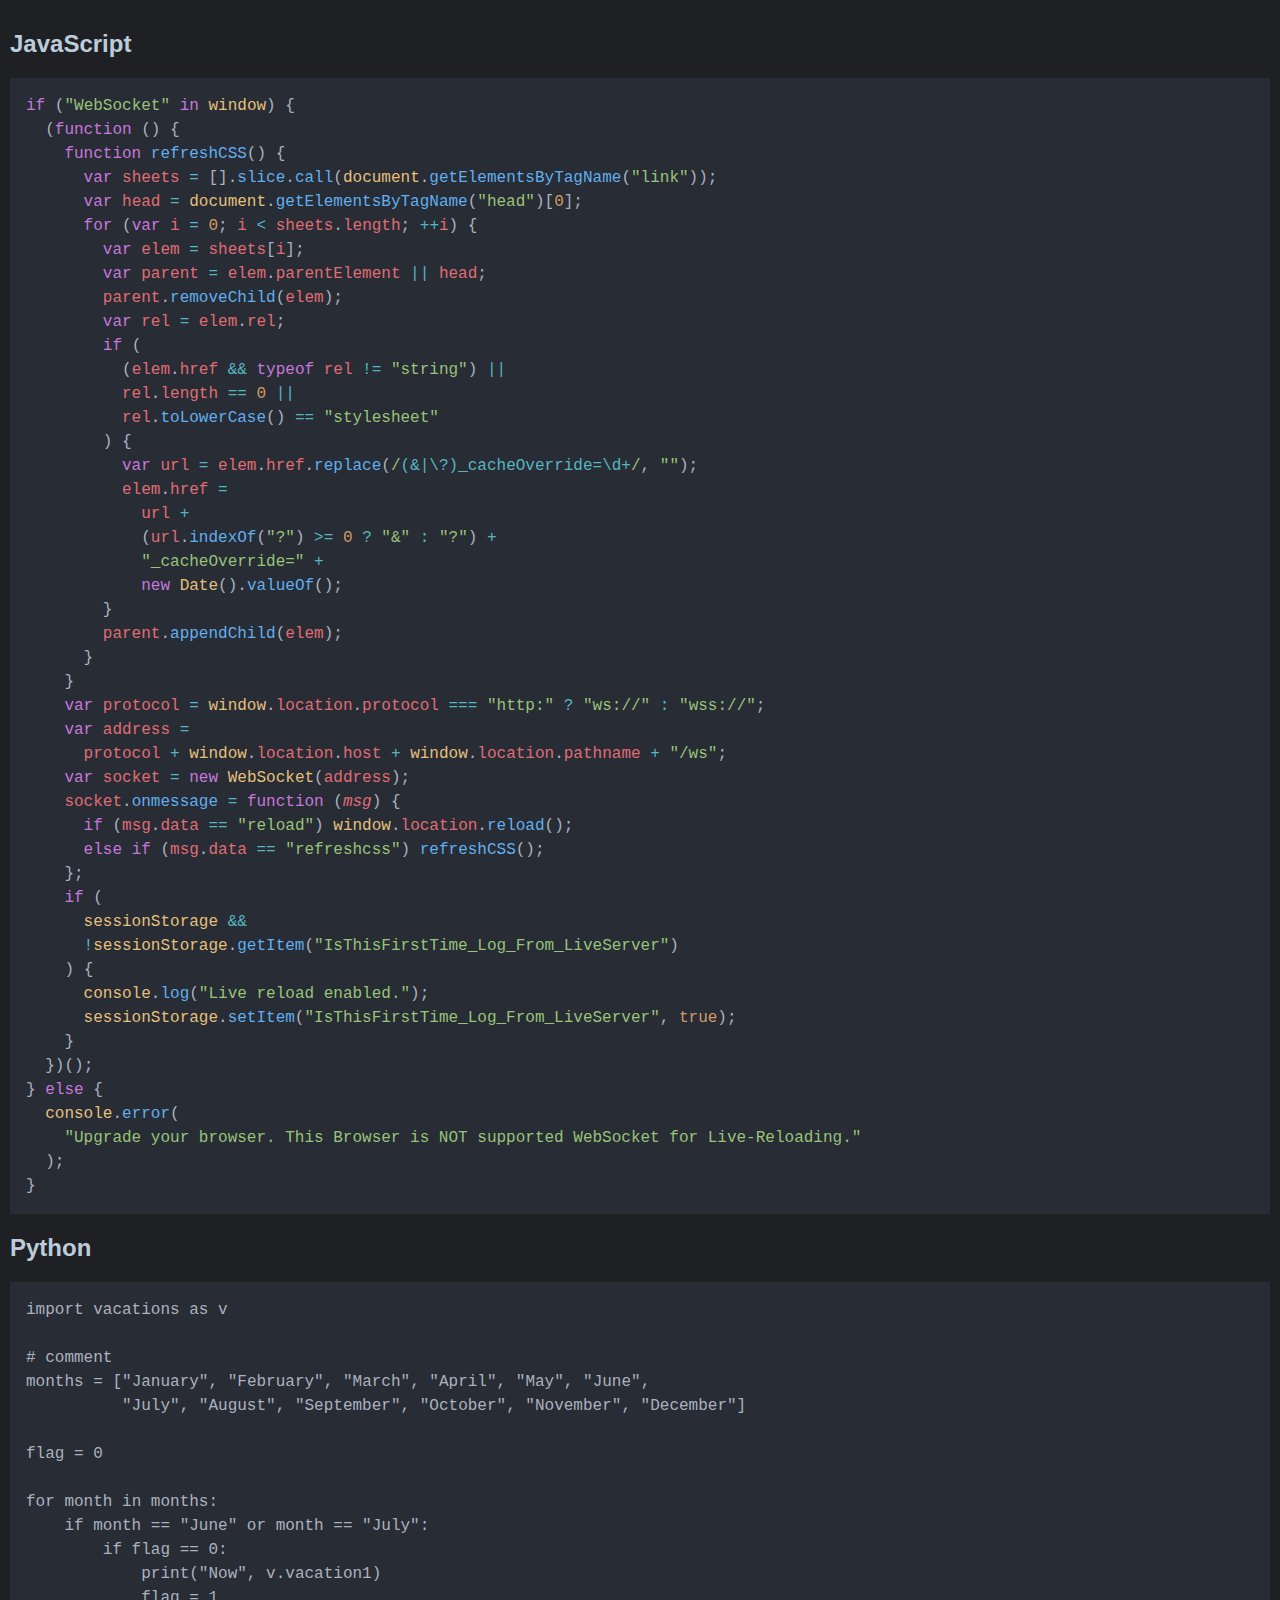
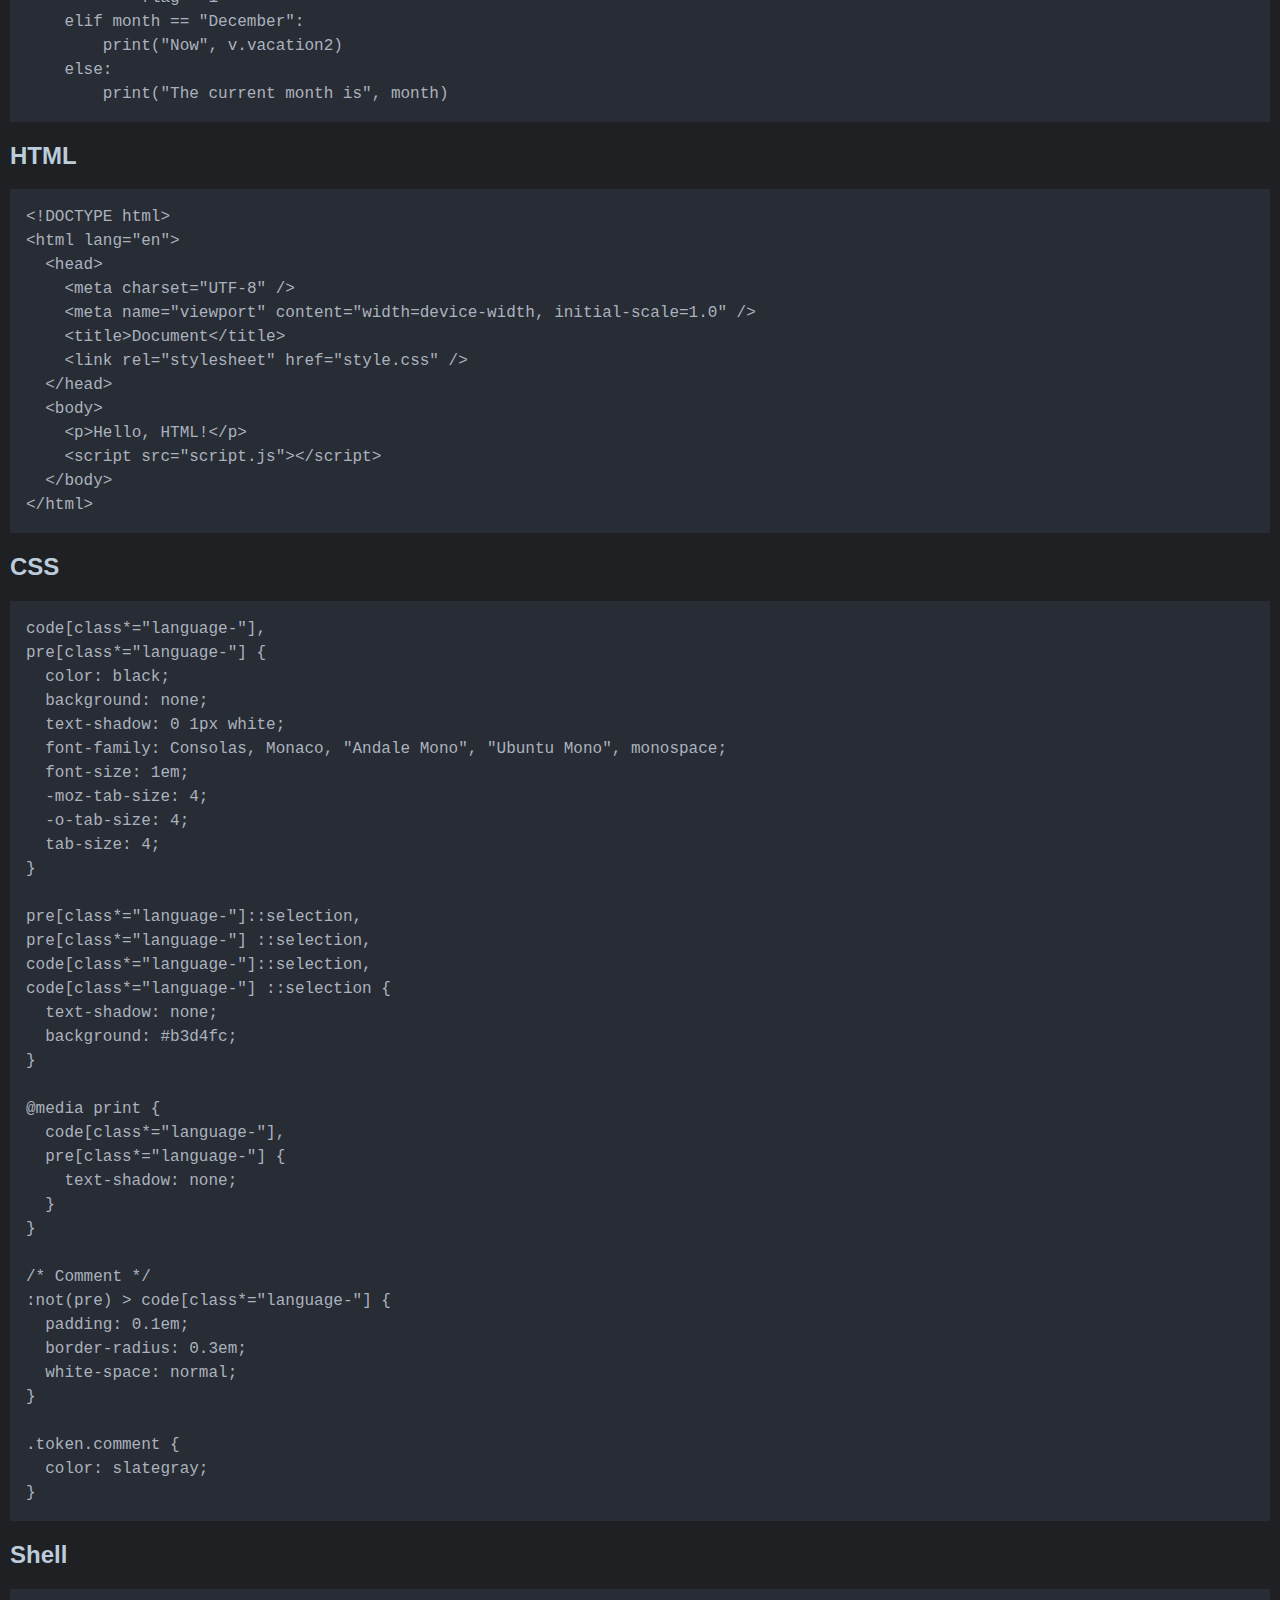
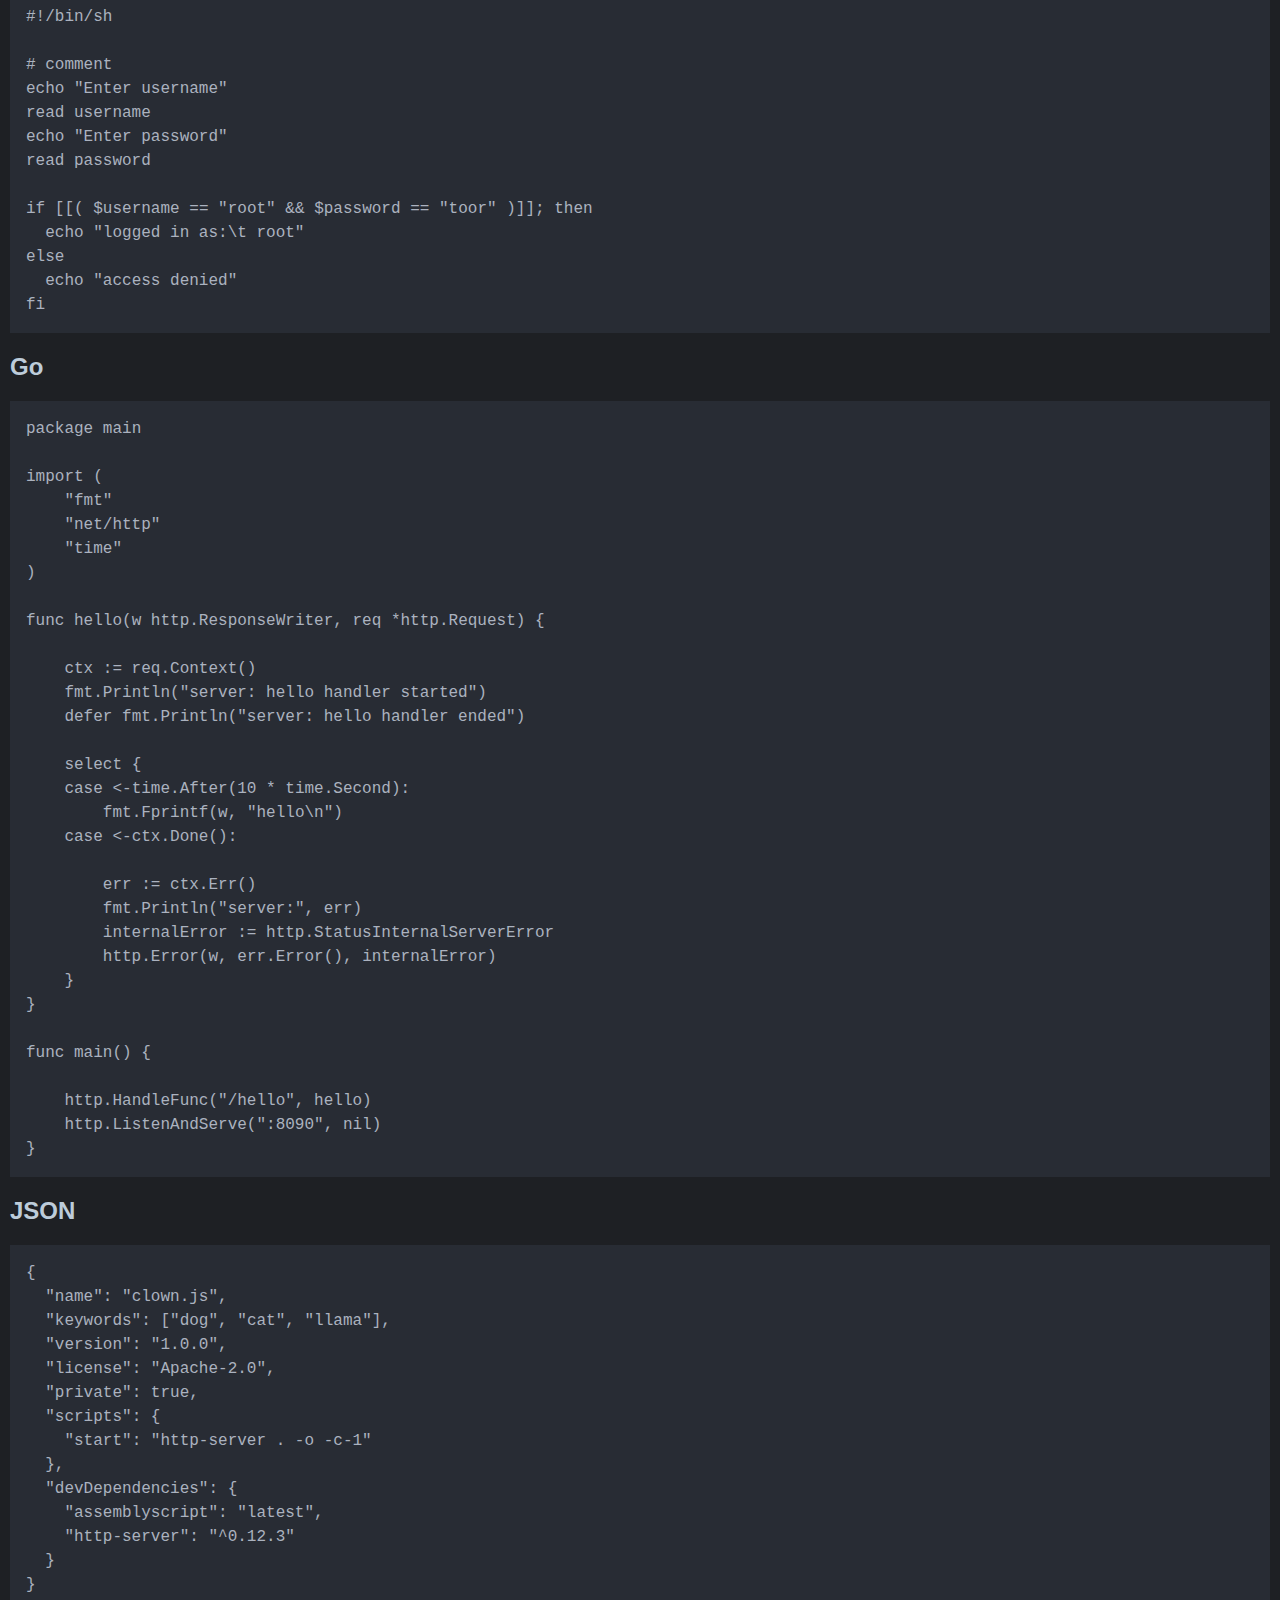
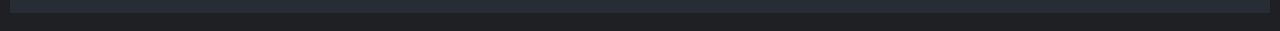
==== index.html @ 9837ea38 "first commit" ====
<!DOCTYPE html>
<html lang="en">
  <head>
    <meta charset="UTF-8" />
    <meta name="viewport" content="width=device-width, initial-scale=1.0" />
    <title>DarkOne Pro Theme For Prism.js</title>
    <link rel="stylesheet" href="style.css" />
    <link rel="stylesheet" href="theme/one-dark-pro.css" />
  </head>
  <body>
    <div>
      <h2>JavaScript</h2>
      <pre data-src="samples/sample.js"></pre>

      <h2>Python</h2>
      <pre data-src="samples/sample.py"></pre>

      <h2>HTML</h2>
      <pre data-src="samples/sample.html"></pre>

      <h2>CSS</h2>
      <pre data-src="samples/sample.css"></pre>

      <h2>Shell</h2>
      <pre data-src="samples/sample.sh"></pre>

      <h2>Go</h2>
      <pre data-src="samples/sample.go"></pre>

      <h2>JSON</h2>
      <pre data-src="samples/sample.json"></pre>
    </div>

    <script src="prism/prism.js"></script>
    <script src="theme/one-dark-pro.js"></script>
  </body>
</html>
---- style.css ----
body {
  background-color: #1e2024;
  color: rgb(189, 204, 218);
  padding: 10px;
  margin: 0;
  font-family: Arial, Helvetica, sans-serif;
}
---- theme/one-dark-pro.css ----
code[class*=language-],pre[class*=language-]{color:#abb2bf;background:none;font-family:Consolas,Monaco,"Andale Mono","Ubuntu Mono",monospace;font-size:1em;text-align:left;white-space:pre;word-spacing:normal;word-break:normal;word-wrap:normal;line-height:1.5;tab-size:4;hyphens:none}pre[class*=language-]{padding:1em;margin:.5em 0;overflow:auto}:not(pre)>code[class*=language-],pre[class*=language-]{background:#282c34}:not(pre)>code[class*=language-]{padding:.1em;border-radius:.3em;white-space:normal}pre[class*=language-]::selection,pre[class*=language-] ::selection,code[class*=language-]::selection,code[class*=language-] ::selection{background:rgba(148,170,209,.2)}code[class*=language-javascript],pre[class*=language-javascript]{color:#e06c75}.language-javascript{color:#e06c75}.language-javascript .token.punctuation{color:#abb2bf}.language-javascript .token.comment{color:#7f848e;font-style:italic}.language-javascript .token.keyword.this,.language-javascript .token.dom.variable,.language-javascript .token.class-name{color:#e5c07b}.language-javascript .token.null,.language-javascript .token.boolean,.language-javascript .token.number{color:#d19a66}.language-javascript .token.property-access,.language-javascript .token.imports,.language-javascript .token.parameter{color:#e06c75}.language-javascript .token.parameter{font-style:italic}.language-javascript .token.keyword{color:#c678dd}.language-javascript .token.function,.language-javascript .token.property-access.function.method{color:#61afef}.language-javascript .token.regex-source,.language-javascript .token.operator{color:#56b6c2}.language-javascript .token.regex-delimiter,.language-javascript .token.string{color:#98c379}/*# sourceMappingURL=one-dark-pro.css.map */
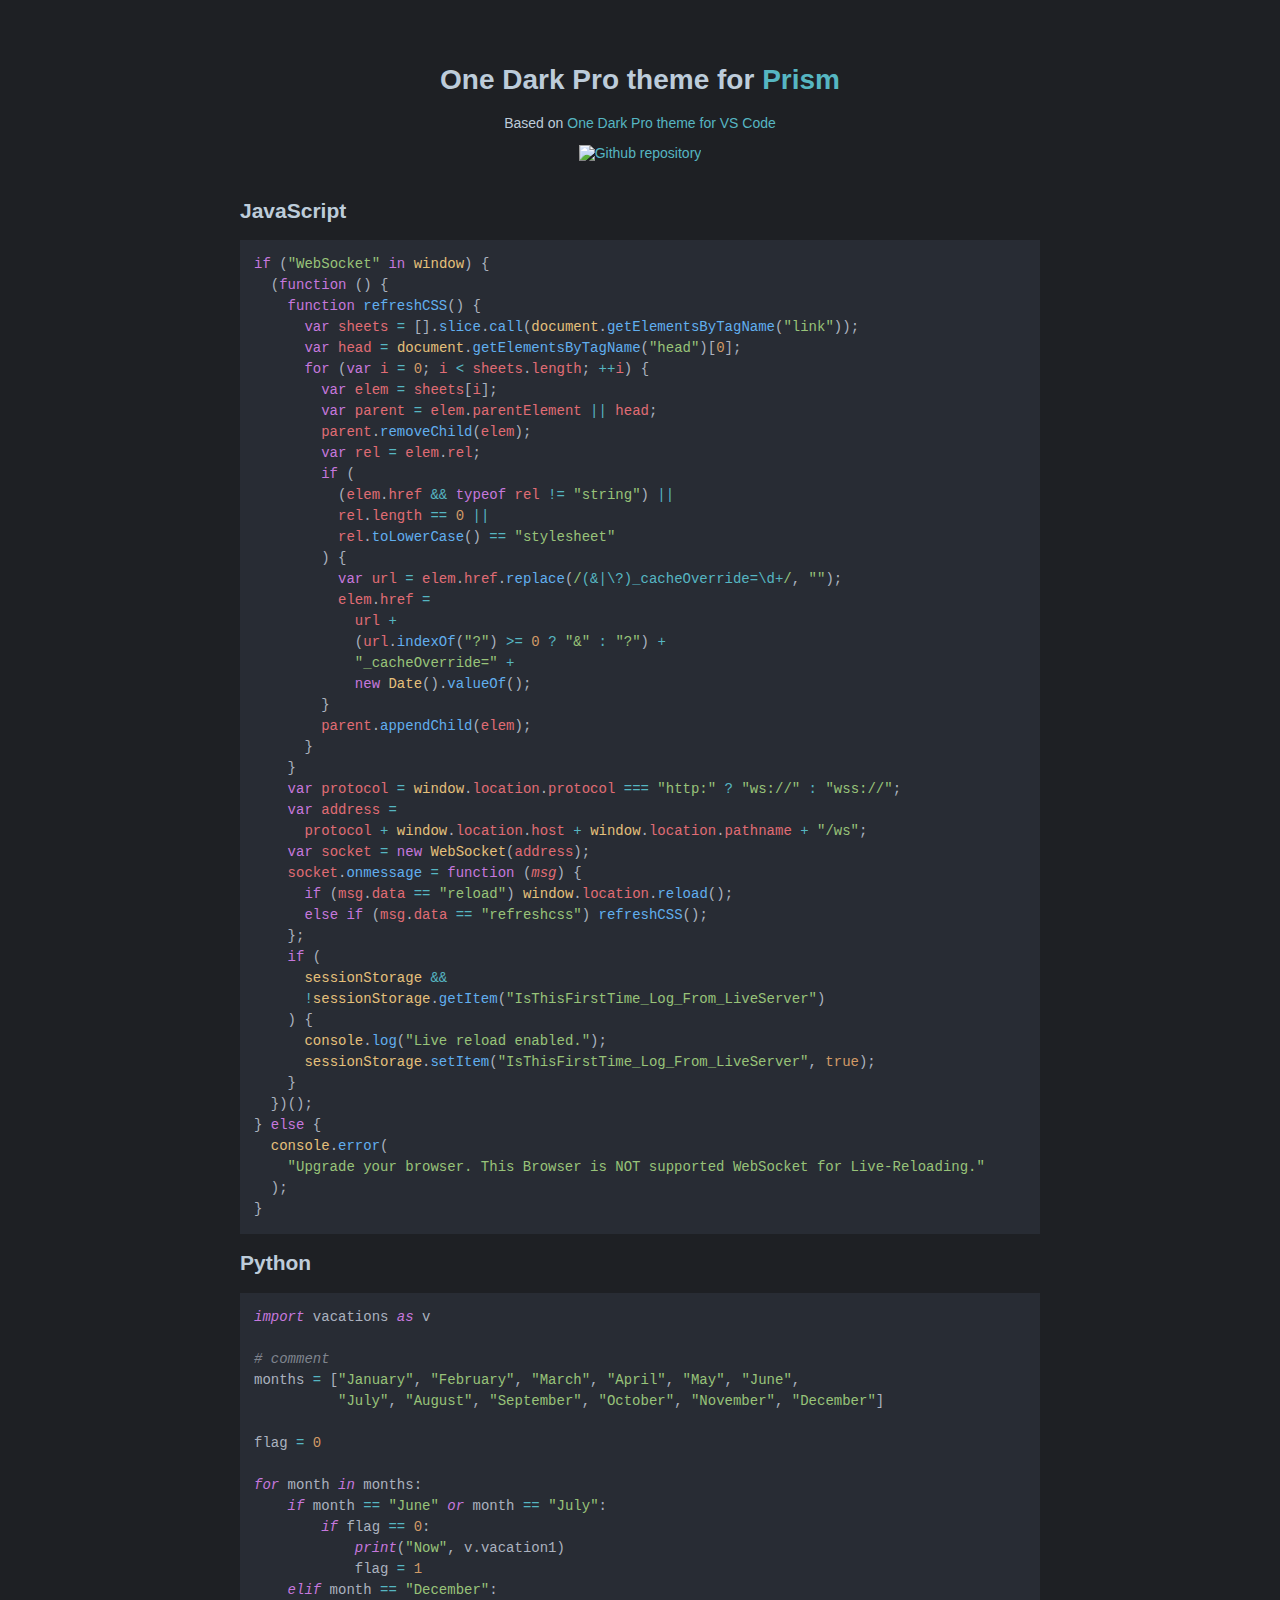
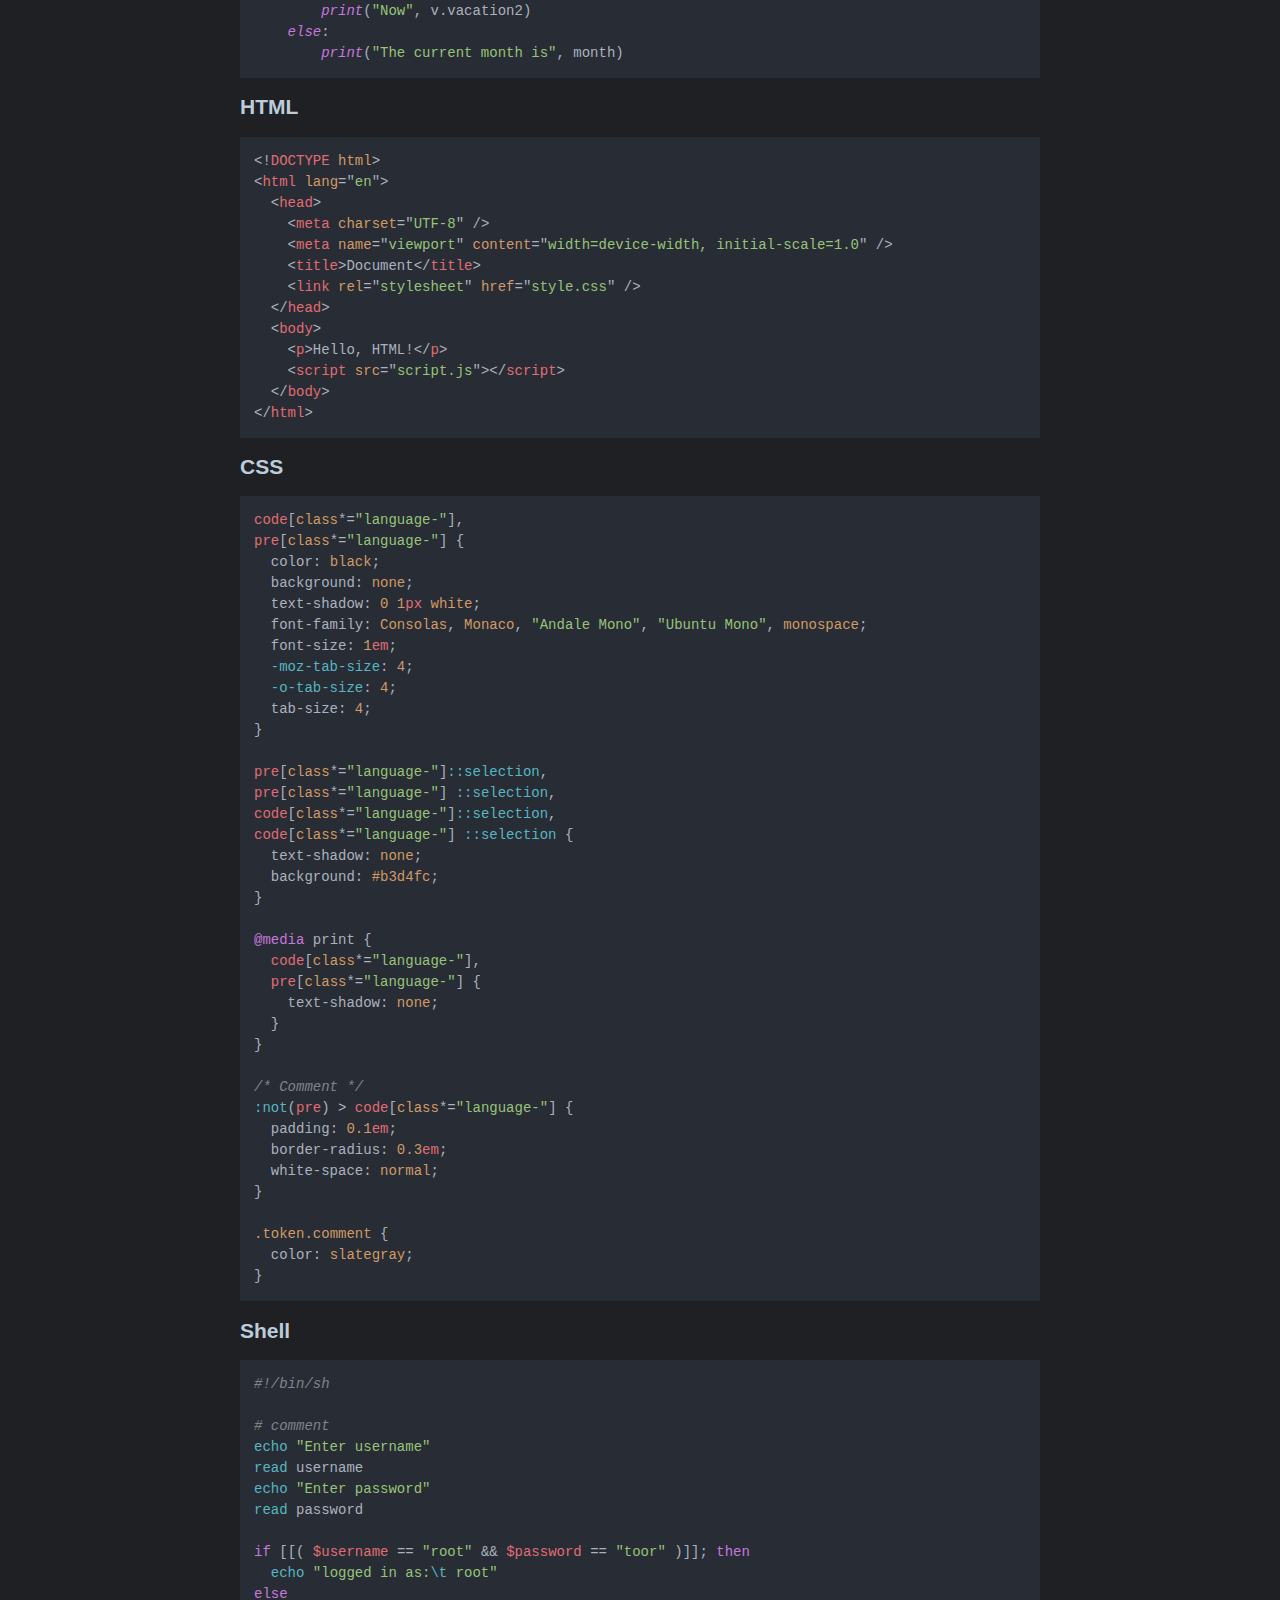
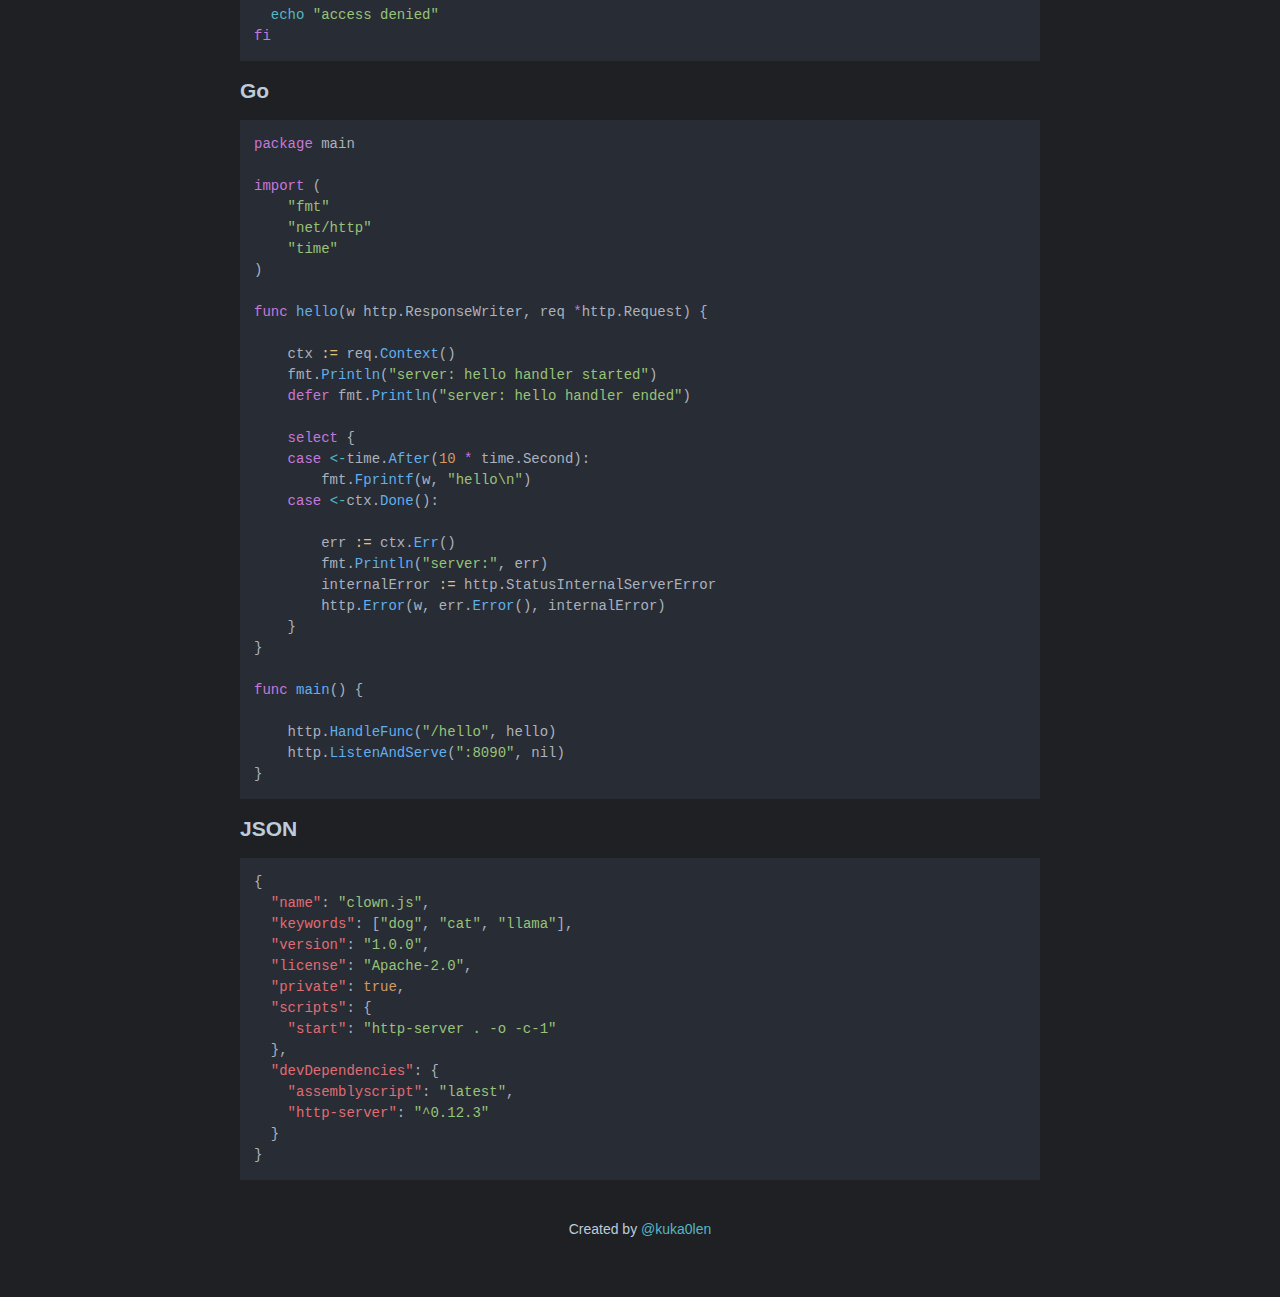
==== commit 8db859da: "add stuff to website" ====
--- a/index.html
+++ b/index.html
@@ -3,11 +3,29 @@
   <head>
     <meta charset="UTF-8" />
     <meta name="viewport" content="width=device-width, initial-scale=1.0" />
-    <title>DarkOne Pro Theme For Prism.js</title>
+    <title>Dark One Pro theme for Prism</title>
     <link rel="stylesheet" href="style.css" />
     <link rel="stylesheet" href="theme/one-dark-pro.css" />
   </head>
   <body>
+    <header>
+      <h1>
+        One Dark Pro theme for
+        <a href="http://prismjs.com" target="_blank">Prism</a>
+      </h1>
+      <p>
+        Based on
+        <a href="http://github.com/Binaryify/OneDark-Pro" target="_blank"
+          >One Dark Pro theme for VS Code</a
+        >
+      </p>
+      <a href="https://github.com/kuka0len/one-dark-pro-prism"
+        ><img
+          src="https://raw.githubusercontent.com/rdimascio/icons/master/icons/light/github.svg"
+          alt="Github repository"
+      /></a>
+    </header>
+
     <div>
       <h2>JavaScript</h2>
       <pre data-src="samples/sample.js"></pre>
@@ -31,6 +49,13 @@
       <pre data-src="samples/sample.json"></pre>
     </div>
 
+    <footer>
+      <p>
+        Created by
+        <a href="http://github.com/kuka0len" target="_blank">@kuka0len</a>
+      </p>
+    </footer>
+
     <script src="prism/prism.js"></script>
     <script src="theme/one-dark-pro.js"></script>
   </body>
--- a/style.css
+++ b/style.css
@@ -1,7 +1,32 @@
 body {
   background-color: #1e2024;
   color: rgb(189, 204, 218);
-  padding: 10px;
-  margin: 0;
+  padding: 2vw;
+  margin: auto;
+  max-width: 800px;
+  font-size: 14px;
   font-family: Arial, Helvetica, sans-serif;
 }
+
+header,
+footer {
+  padding: 20px;
+  text-align: center;
+}
+
+a {
+  text-decoration: none;
+  color: #56b6c2;
+}
+a:hover {
+  color: #6ceeff;
+}
+
+img {
+  height: 100px;
+  width: 100px;
+  transition: 0.3s;
+}
+img:hover {
+  transform: scale(1.05);
+}
--- a/theme/one-dark-pro.css
+++ b/theme/one-dark-pro.css
@@ -1 +1 @@
-code[class*=language-],pre[class*=language-]{color:#abb2bf;background:none;font-family:Consolas,Monaco,"Andale Mono","Ubuntu Mono",monospace;font-size:1em;text-align:left;white-space:pre;word-spacing:normal;word-break:normal;word-wrap:normal;line-height:1.5;tab-size:4;hyphens:none}pre[class*=language-]{padding:1em;margin:.5em 0;overflow:auto}:not(pre)>code[class*=language-],pre[class*=language-]{background:#282c34}:not(pre)>code[class*=language-]{padding:.1em;border-radius:.3em;white-space:normal}pre[class*=language-]::selection,pre[class*=language-] ::selection,code[class*=language-]::selection,code[class*=language-] ::selection{background:rgba(148,170,209,.2)}code[class*=language-javascript],pre[class*=language-javascript]{color:#e06c75}.language-javascript{color:#e06c75}.language-javascript .token.punctuation{color:#abb2bf}.language-javascript .token.comment{color:#7f848e;font-style:italic}.language-javascript .token.keyword.this,.language-javascript .token.dom.variable,.language-javascript .token.class-name{color:#e5c07b}.language-javascript .token.null,.language-javascript .token.boolean,.language-javascript .token.number{color:#d19a66}.language-javascript .token.property-access,.language-javascript .token.imports,.language-javascript .token.parameter{color:#e06c75}.language-javascript .token.parameter{font-style:italic}.language-javascript .token.keyword{color:#c678dd}.language-javascript .token.function,.language-javascript .token.property-access.function.method{color:#61afef}.language-javascript .token.regex-source,.language-javascript .token.operator{color:#56b6c2}.language-javascript .token.regex-delimiter,.language-javascript .token.string{color:#98c379}/*# sourceMappingURL=one-dark-pro.css.map */
+code[class*=language-],pre[class*=language-]{color:#abb2bf;background:none;font-family:Consolas,Monaco,"Andale Mono","Ubuntu Mono",monospace;font-size:1em;text-align:left;white-space:pre;word-spacing:normal;word-break:normal;word-wrap:normal;line-height:1.5;tab-size:4;hyphens:none}pre[class*=language-]{padding:1em;margin:.5em 0;overflow:auto}:not(pre)>code[class*=language-],pre[class*=language-]{background:#282c34}:not(pre)>code[class*=language-]{padding:.1em;border-radius:.3em;white-space:normal}pre[class*=language-]::selection,pre[class*=language-] ::selection,code[class*=language-]::selection,code[class*=language-] ::selection{background:rgba(148,170,209,.2)}.language-html .token.doctype-tag{color:#e06c75}.language-html .token.name{color:#d19a66}.language-html .token.punctuation{color:#abb2bf}.language-html .token.tag .token.tag{color:#e06c75}.language-html .token.tag .token.attr-name{color:#d19a66}.language-html .token.tag .token.attr-value{color:#98c379}.language-html .token.tag .token.attr-value .token.punctuation.attr-equals{color:#abb2bf}.language-html .token.comment{color:#7f848e;font-style:italic}code[class*=language-css],pre[class*=language-css]{color:#d19a66}.language-css .token.operator,.language-css .token.punctuation,.language-css .token.property,.language-css .token.operator,.language-css .token.combinator{color:#abb2bf}.language-css .token.attr-name,.language-css .token.color,.language-css .token.number,.language-css .token.class{color:#d19a66}.language-css .token.attr-value,.language-css .token.string{color:#98c379}.language-css .token.selector,.language-css .token.unit{color:#e06c75}.language-css .token.property.prefix,.language-css .token.pseudo-element,.language-css .token.pseudo-class{color:#56b6c2}.language-css .token.atrule{color:#abb2bf}.language-css .token.atrule .token.rule{color:#c678dd}.language-css .token.comment{color:#7f848e;font-style:italic}code[class*=language-javascript],pre[class*=language-javascript]{color:#e06c75}.language-javascript{color:#e06c75}.language-javascript .token.punctuation{color:#abb2bf}.language-javascript .token.comment{color:#7f848e;font-style:italic}.language-javascript .token.keyword.this,.language-javascript .token.dom.variable,.language-javascript .token.class-name{color:#e5c07b}.language-javascript .token.null,.language-javascript .token.boolean,.language-javascript .token.number{color:#d19a66}.language-javascript .token.property-access,.language-javascript .token.imports,.language-javascript .token.parameter{color:#e06c75}.language-javascript .token.parameter{font-style:italic}.language-javascript .token.keyword{color:#c678dd}.language-javascript .token.function,.language-javascript .token.property-access.function.method{color:#61afef}.language-javascript .token.regex-source,.language-javascript .token.operator{color:#56b6c2}.language-javascript .token.regex-delimiter,.language-javascript .token.string{color:#98c379}.language-json .token.punctuation,.language-json .token.operator{color:#abb2bf}.language-json .token.string{color:#98c379}.language-json .token.boolean,.language-json .token.number,.language-json .token.null.keyword{color:#d19a66}.language-json .token.property{color:#e06c75}.language-python .token.string{color:#98c379}.language-python .token.comment{color:#7f848e;font-style:italic}.language-python .token.keyword{color:#c678dd;font-style:italic}.language-python .token.operator,.language-python .token.function{color:#56b6c2}.language-python .token.number{color:#d19a66}.language-bash .token.string,.language-shell .token.string{color:#98c379}.language-bash .token.shebang.important,.language-bash .token.comment,.language-shell .token.shebang.important,.language-shell .token.comment{color:#7f848e;font-style:italic}.language-bash .token.builtin.class-name,.language-bash .token.entity,.language-shell .token.builtin.class-name,.language-shell .token.entity{color:#56b6c2}.language-bash .token.keyword,.language-shell .token.keyword{color:#c678dd}.language-bash .token.variable,.language-shell .token.variable{color:#e06c75}.language-go .token.string{color:#98c379}.language-go .token.function{color:#61afef}.language-go .token.keyword,.language-go .token.operator,.language-go .token.builtin{color:#c678dd}.language-go .token.number{color:#d19a66}.language-go .token.operator.colon-equal{color:#e5c07b}.language-go .token.operator.left-arrow{color:#56b6c2}/*# sourceMappingURL=one-dark-pro.css.map */
